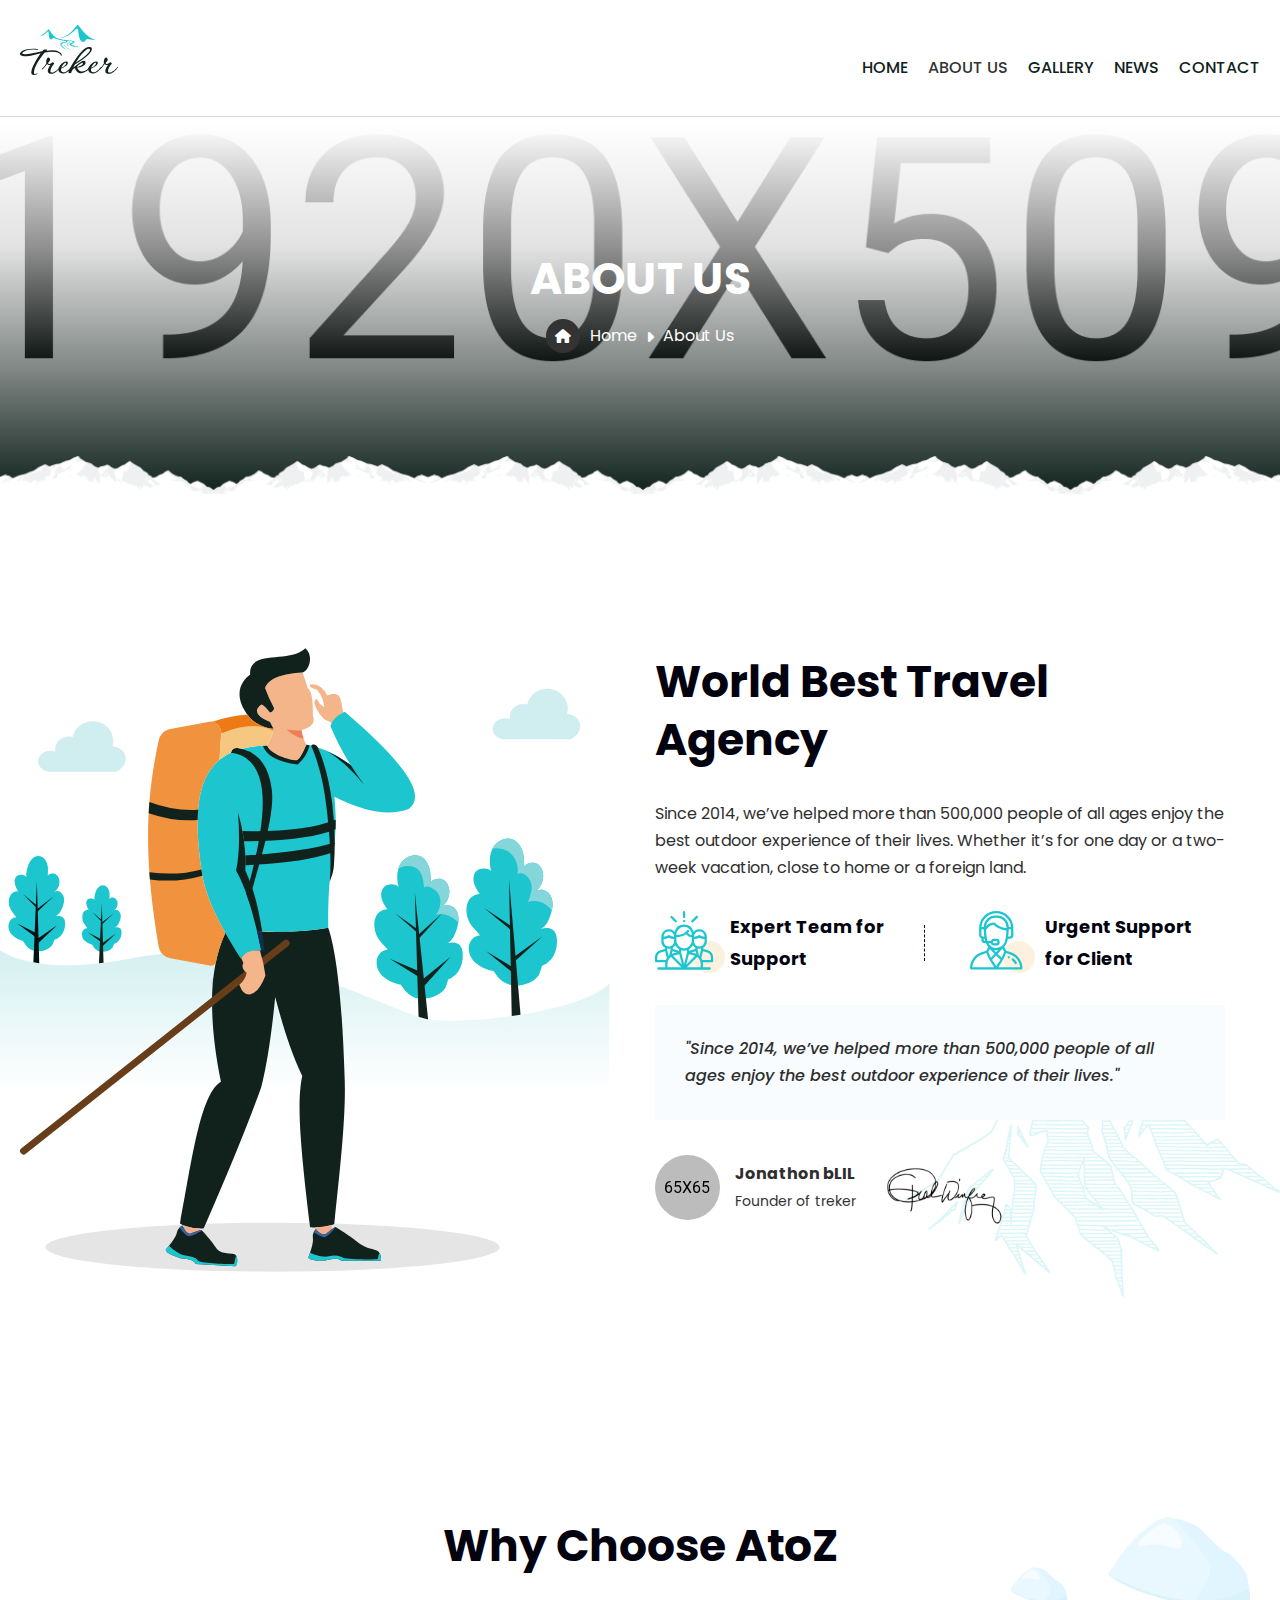
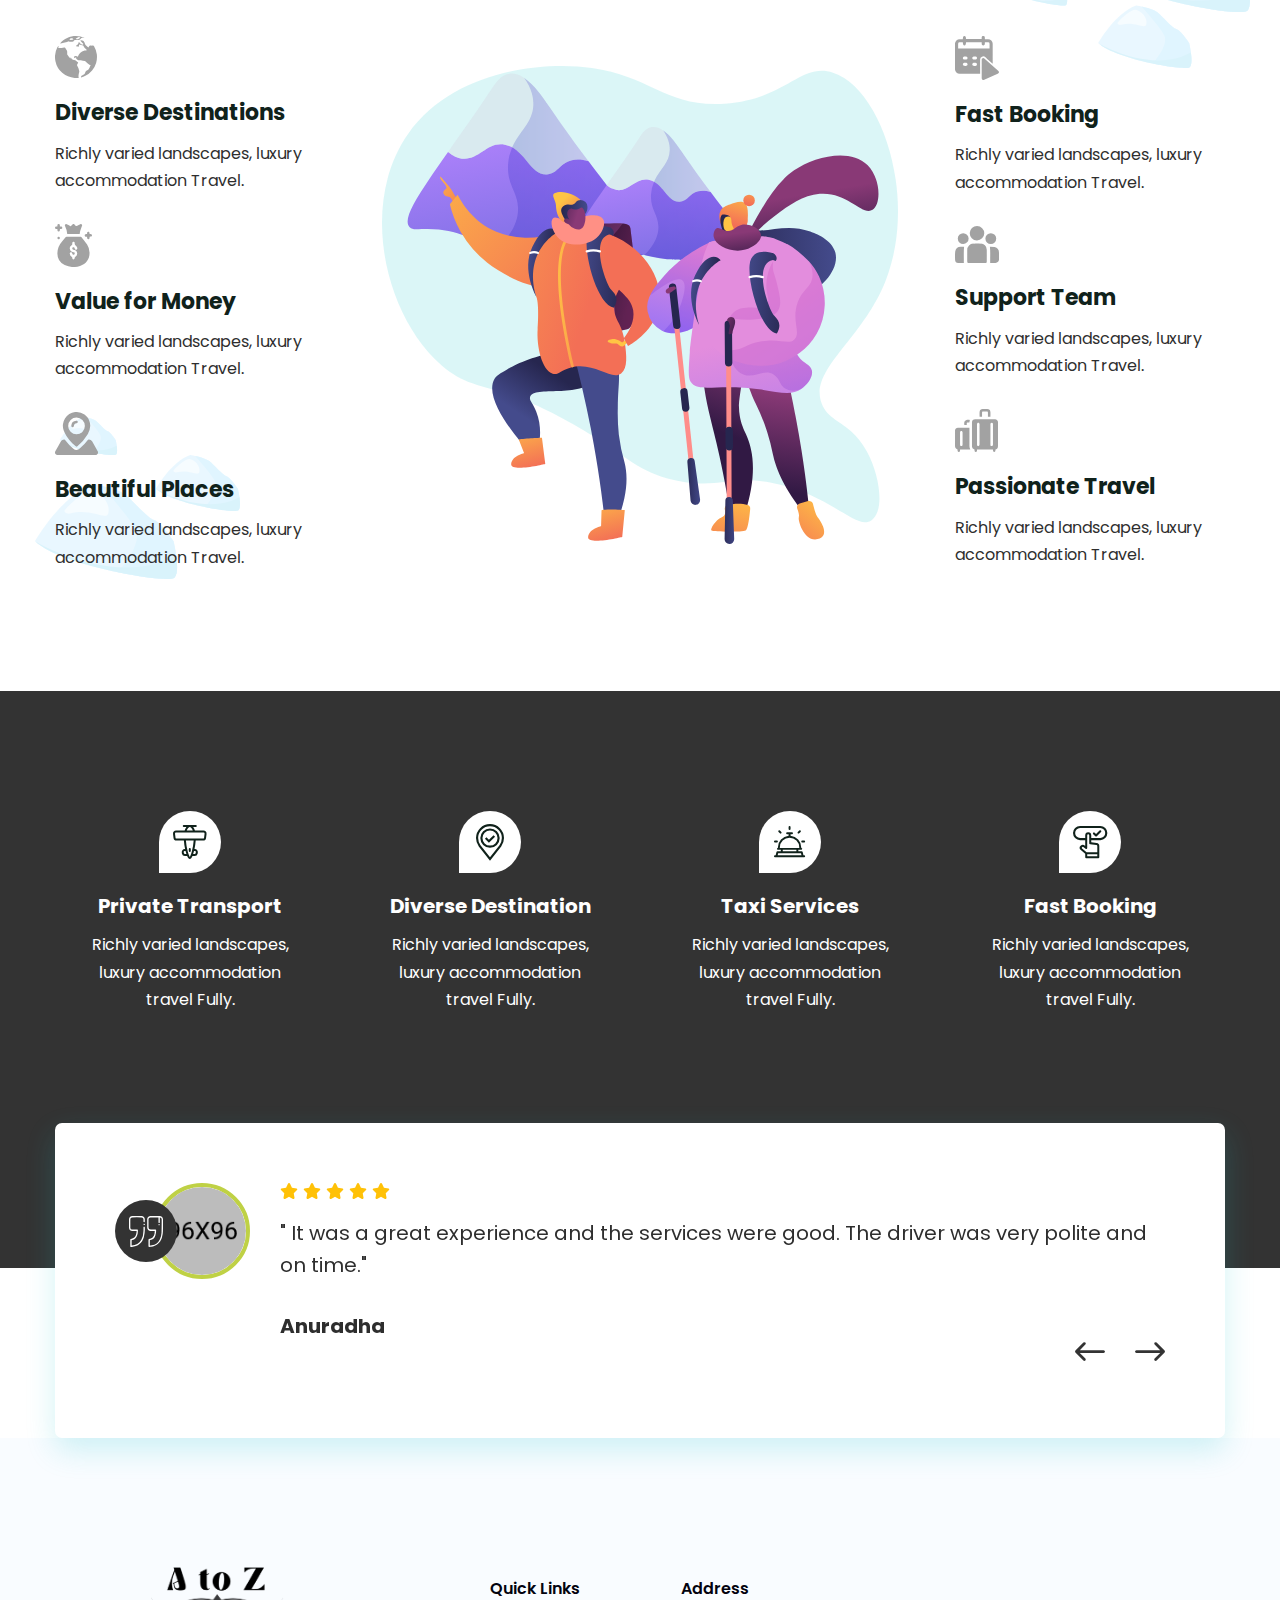
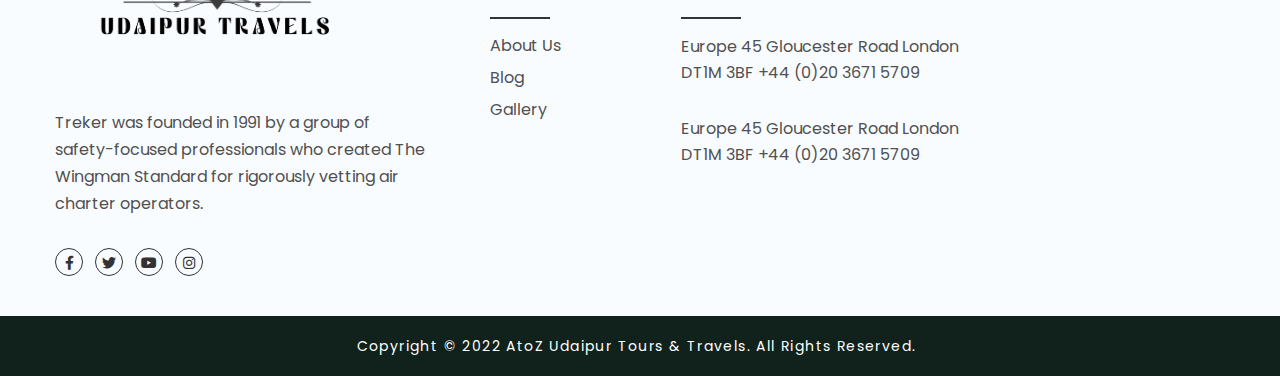
==== about.html @ 9db87d80 "updatw" ====
<!DOCTYPE html>
<html lang="en">
<head>
<meta charset="utf-8">
<title>AtoZ Tours & Travels | About Us</title>
<!-- Stylesheets -->
<link href="css/bootstrap.css" rel="stylesheet">
<link href="css/style.css" rel="stylesheet">
<link rel="shortcut icon" href="images/favicon.png" type="image/x-icon">
<link rel="icon" href="images/favicon.png" type="image/x-icon">
<!-- Responsive -->
<meta http-equiv="X-UA-Compatible" content="IE=edge">
<meta name="viewport" content="width=device-width, initial-scale=1.0, maximum-scale=1.0, user-scalable=0">
<link href="css/responsive.css" rel="stylesheet">
<!--[if lt IE 9]><script src="https://cdnjs.cloudflare.com/ajax/libs/html5shiv/3.7.3/html5shiv.js"></script><![endif]--> 

</head>

<body>
  <div class="page-wrapper"> 
  
    <!-- Preloader -->
    <div class="preloader"></div> 
    <div class="search-backdrop"></div>
    <!-- Main Header-->
    <header class="main-header header-style-two">
        <!-- Header Upper -->
        <div class="header-upper">        
            <div class="auto-container">
                <!-- Main Box -->
                <div class="main-box clearfix">
                    <!--Logo-->
                    <div class="logo-box">
                         <div class="logo"><a href="index.html" title="Treker"><img src="images/logo.svg" alt="" title="Treker"></a></div>
                    </div>

                    <div class="nav-box clearfix">
                        <!--Nav Outer-->
                        <div class="nav-outer clearfix">         
                            <nav class="main-menu">
                                <ul class="navigation clearfix">
                                    <li class="dropdown"><a href="index.html">Home</a>
                                        <ul>
                                            <li><a href="index.html">Home 01</a></li>
                                            <li><a href="index-2.html">Home 02</a></li>
                                        </ul>
                                    </li>
                                    <li class="current dropdown"><a href="about.html">About Us</a>
                                        <!-- <ul>
                                            <li><a href="team.html">Our Team</a></li>
                                            <li><a href="team-member.html">Team Member</a></li>
                                            <li><a href="faq.html">FAQs</a></li>
                                            
                                        </ul> -->
                                    </li>
                                    <li><a href="gallery.html">Gallery</a></li>
                                    <!-- <li class="dropdown"><a href="shop.html">Shop</a>
                                        <ul>
                                            <li><a href="shop.html">Our Shop</a></li>
                                            <li><a href="product-single.html">Product Details</a></li>
                                            <li><a href="wishlist.html">My Wishlist</a></li>
                                            <li><a href="shopping-cart.html">Shopping Cart</a></li>
                                            <li><a href="checkout.html">Checkout</a></li>
                                            <li><a href="signup.html">Signup</a></li>
                                            <li><a href="login.html">Login</a></li>
                                            <li><a href="reset-password.html">Forgot Password</a></li>
                                        </ul>
                                    </li> -->
                                    <!-- <li><a href="destinations.html">Destinations</a></li>
                                    <li><a href="trekking.html">Trekking</a></li>
                                    <li class="dropdown"><a href="#">Pages</a>
                                        <ul>
                                            <li><a href="activities.html">Activities</a></li>
                                            <li><a href="destinations-2.html">Destinations 02</a></li>
                                            <li><a href="tours.html">Tours</a></li>
                                            <li><a href="packages.html">Packages 01</a></li>
                                            <li><a href="packages-2.html">Packages 02</a></li>
                                            <li><a href="booking.html">Booking</a></li>
                                            <li><a href="terms-conditions.html">Terms & Conditions</a></li>
                                            <li><a href="error-page.html">404 Page</a></li>
                                        </ul>
                                    </li> -->
                                    <li class="dropdown"><a href="blog.html">News</a>
                                        <ul>
                                            <li><a href="blog.html">Our Blog</a></li>
                                            
                                            <li><a href="blog-single.html">Blog Details</a></li>
                                        </ul>
                                    </li>
                                    <li><a href="contact.html">Contact</a></li>
                                </ul>
                            </nav>
                            <!-- Main Menu End-->
                        </div>
                        <!--Nav Outer End-->                     
                    </div>

                    <!-- End Header Upper -->
                    

                </div>
            </div>
        </div>
    </header>
    <!--End Main Header -->


    
 

    <!-- Hidden Navigation Bar -->
    <section class="hidden-bar">
        <!-- Hidden Bar Wrapper -->
        <div class="hidden-bar-wrapper">
            <div class="hidden-bar-closer"><span class="icon"><svg class="icon-close" role="presentation" viewBox="0 0 16 14"><path d="M15 0L1 14m14 0L1 0" stroke="currentColor" fill="none" fill-rule="evenodd"></path></svg></span></div>
            <div class="nav-logo-box">
                <div class="logo"><a href="index.html" title="Treker"><img src="images/logo.svg" alt="" title="Treker"></a></div>
            </div>
            <!-- .Side-menu -->
            <div class="side-menu">
                 <ul class="navigation clearfix">
                    <li class="dropdown"><a href="index.html">Home</a>
                        <ul>
                            <li><a href="index.html">Home 01</a></li>
                            <li><a href="index-2.html">Home 02</a></li>
                        </ul>
                    </li>
                    <li class="current dropdown"><a href="about.html">About Us</a>
                        <li><a href="gallery.html">Gallery</a></li>
                      
                    </li>
                    
                    <li class="dropdown"><a href="blog.html">News</a>
                        <ul>
                            <li><a href="blog.html">Our Blog</a></li>
                            
                            <li><a href="blog-single.html">Blog Details</a></li>
                        </ul>
                    </li>
                    <li><a href="contact.html">Contact</a></li>
                </ul>
            </div><!-- /.Side-menu -->
            
        
        </div><!-- / Hidden Bar Wrapper -->
    </section>
    <!-- / Hidden Bar -->

 
   

    <!-- Banner Section -->
    <section class="inner-banner">
        <div class="image-layer" style="background-image: url(images/background/banner-image-1.jpg);"></div>
        <div class="auto-container">
            <div class="content-box">
                <h2>ABOUT US</h2>
                <div class="bread-crumb">
                    <ul class="clearfix">
                        <li><span class="icon-home fa fa-home"></span><a href="index.html">Home</a></li>
                        <li class="current">About Us</li>
                    </ul>
                </div>
            </div>
        </div>
    </section>
    <!--End Banner Section -->

    <!--About Us Section-->
    <section class="about-three">
        <div class="floated-icon right"><img src="images/resource/hills-image.svg" alt="" title=""></div>
        <div class="auto-container">
            <div class="row clearfix">
                <!--Text Col-->
                <div class="text-col col-lg-6 col-md-12 col-sm-12">
                    <div class="inner wow fadeInRight" data-wow-duration="1500ms" data-wow-delay="0ms">
                        <h2>World Best Travel Agency</h2>
                        <div class="text upper-text">Since 2014, we’ve helped more than 500,000 people of all ages enjoy the best outdoor experience of their lives. Whether it’s for one day or a two-week vacation, close to home or a foreign land.</div>
                        <div class="f-blocks clearfix">
                            <div class="f-block">
                                <div class="inner-box">
                                    <div class="icon"><img src="images/resource/about-icon-1.svg" alt="" title=""></div>
                                    <h6>Expert Team for Support</h6>
                                </div>
                            </div>
                            <div class="f-block">
                                <div class="inner-box">
                                    <div class="icon"><img src="images/resource/about-icon-2.svg" alt="" title=""></div>
                                    <h6>Urgent Support for Client</h6>
                                </div>
                            </div>
                        </div>
                        <div class="quote-box">
                            <div class="quote">"Since 2014, we’ve helped more than 500,000 people of all ages enjoy the best outdoor experience of their lives."</div>
                            <div class="quote-info clearfix">
                                <div class="image"><img src="images/resource/about-thumb-1.jpg" alt="" title=""></div>
                                <div class="info">
                                    <span class="name">Jonathon bLIL</span>
                                    <span class="designation">Founder of treker</span>
                                </div>
                                <div class="signature"><img src="images/resource/signature-1.png" alt="" title=""></div>
                            </div>
                        </div>
                    </div>
                </div>
                <!--Image Col-->
                <div class="image-col col-lg-6 col-md-12 col-sm-12">
                    <div class="inner wow fadeInLeft" data-wow-duration="1500ms" data-wow-delay="0ms">
                        <div class="image-box">
                            <img src="images/resource/about-image-3.svg" alt="" title="">
                        </div>
                    </div>
                </div>
            </div>
        </div>
    </section>



    <!--Why Section-->
    <section class="why-section">
        <div class="floated-icon left"><img src="images/resource/stones-left.svg" alt="" title=""></div>
        <div class="floated-icon right"><img src="images/resource/stones-right.svg" alt="" title=""></div>
        <div class="auto-container">

            <div class="title-box centered">
                <h2><span>Why Choose AtoZ</span></h2>
            </div>

            <div class="row clearfix">
                <div class="left-col col-xl-3 col-lg-4 col-md-6 col-sm-12">
                    <div class="inner">
                        <div class="why-block">
                            <div class="inner-box">
                                <div class="icon-box"><img src="images/resource/icon-1.svg" alt="" style="filter: grayscale(100%);"></div>
                                <h4>Diverse Destinations</h4>
                                <div class="text">Richly varied landscapes, luxury accommodation Travel.</div>
                            </div>
                        </div>
                        <div class="why-block">
                            <div class="inner-box">
                                <div class="icon-box"><img src="images/resource/icon-2.svg" alt=""style="filter: grayscale(100%);"></div>
                                <h4>Value for Money</h4>
                                <div class="text">Richly varied landscapes, luxury accommodation Travel.</div>
                            </div>
                        </div>
                        <div class="why-block">
                            <div class="inner-box">
                                <div class="icon-box"><img src="images/resource/icon-3.svg" alt=""style="filter: grayscale(100%);"></div>
                                <h4>Beautiful Places</h4>
                                <div class="text">Richly varied landscapes, luxury accommodation Travel.</div>
                            </div>
                        </div>
                    </div>
                </div>

                <div class="right-col col-xl-3 col-lg-4 col-md-6 col-sm-12">
                    <div class="inner">
                        <div class="why-block">
                            <div class="inner-box">
                                <div class="icon-box"><img src="images/resource/icon-4.svg" alt=""style="filter: grayscale(100%);"></div>
                                <h4>Fast Booking</h4>
                                <div class="text">Richly varied landscapes, luxury accommodation Travel.</div>
                            </div>
                        </div>
                        <div class="why-block">
                            <div class="inner-box">
                                <div class="icon-box"><img src="images/resource/icon-5.svg" alt=""style="filter: grayscale(100%);"></div>
                                <h4>Support Team</h4>
                                <div class="text">Richly varied landscapes, luxury accommodation Travel.</div>
                            </div>
                        </div>
                        <div class="why-block">
                            <div class="inner-box">
                                <div class="icon-box"><img src="images/resource/icon-6.svg" alt=""style="filter: grayscale(100%);"></div>
                                <h4>Passionate Travel</h4>
                                <div class="text">Richly varied landscapes, luxury accommodation Travel.</div>
                            </div>
                        </div>
                    </div>
                </div>

                <div class="image-col col-xl-6 col-lg-4 col-md-12 col-sm-12">
                    <div class="inner">
                        <div class="image-box"><img src="images/resource/why-image-1.svg" alt=""></div>
                    </div>
                </div>

            </div>
        </div>
    </section>

    <!-- Features Section -->
    <section class="features-section">
        <div class="image-layer" style="background-color: #333;"></div>
        <div class="auto-container">
            <div class="upper-box">
                <div class="row clearfix">
                    <!--Block-->
                    <div class="feature-block col-lg-3 col-md-6 col-sm-12">
                        <div class="inner-box">
                            <div class="icon-box"><img src="images/resource/f-icon-1.svg" alt="" ></div>
                            <h5>Private Transport</h5>
                            <div class="text">Richly varied landscapes, luxury accommodation travel Fully.</div>
                        </div>
                    </div>
                    <!--Block-->
                    <div class="feature-block col-lg-3 col-md-6 col-sm-12">
                        <div class="inner-box">
                            <div class="icon-box"><img src="images/resource/f-icon-2.svg" alt="" ></div>
                            <h5>Diverse Destination</h5>
                            <div class="text">Richly varied landscapes, luxury accommodation travel Fully.</div>
                        </div>
                    </div>
                    <!--Block-->
                    <div class="feature-block col-lg-3 col-md-6 col-sm-12">
                        <div class="inner-box">
                            <div class="icon-box"><img src="images/resource/f-icon-3.svg" alt="" ></div>
                            <h5>Taxi Services</h5>
                            <div class="text">Richly varied landscapes, luxury accommodation travel Fully.</div>
                        </div>
                    </div>
                    <!--Block-->
                    <div class="feature-block col-lg-3 col-md-6 col-sm-12">
                        <div class="inner-box">
                            <div class="icon-box"><img src="images/resource/f-icon-4.svg" alt="" ></div>
                            <h5>Fast Booking</h5>
                            <div class="text">Richly varied landscapes, luxury accommodation travel Fully.</div>
                        </div>
                    </div>
                </div>
            </div>
        </div>
        <!-- Review start -->
        <div class="carousel-box">
            <div class="auto-container">
                <div class="inner-box">
                    <div class="reviews-carousel owl-theme owl-carousel">
                        <!--Block-->
                        <div class="slide-item">
                            <div class="inner">
                                <div class="left-image">
                                    <div class="icon"><img src="images/icons/quotes-3.svg" alt=""></div>
                                    <div class="image"><img src="images/resource/rev-thumb-4.png" alt=""></div>
                                </div>
                                <div class="rating"><i class="fa fa-star"></i><i class="fa fa-star"></i><i class="fa fa-star"></i><i class="fa fa-star"></i><i class="fa fa-star"></i></div>
                                <div class="text">" It was a great experience and the services were good. The driver was very polite and on time."
                                </div>
                                <div class="info">
                                    <span class="name">Anuradha</span>
                                    
                                </div>
                            </div>
                        </div>
                        <!--Block-->
                        <div class="slide-item">
                            <div class="inner">
                                <div class="left-image">
                                    <div class="icon"><img src="images/icons/quotes-3.svg" alt=""></div>
                                    <div class="image"><img src="images/resource/rev-thumb-4.png" alt=""></div>
                                </div>
                                <div class="rating"><i class="fa fa-star"></i><i class="fa fa-star"></i><i class="fa fa-star"></i><i class="fa fa-star"></i><i class="fa fa-star"></i></div>
                                <div class="text">"Very happy with the service. Booked cab to Kumbalgarh and back. Car was well maintained and the driver was very friendly. Highly recommend to book them while in Udaipur."
                               </div>
                                <div class="info">
                                    <span class="name">Madhvi Walveker</span>
                                 
                                </div>
                            </div>
                        </div>
                        <!--Block-->
                        <div class="slide-item">
                            <div class="inner">
                                <div class="left-image">
                                    <div class="icon"><img src="images/icons/quotes-3.svg" alt=""></div>
                                    <div class="image"><img src="images/resource/rev-thumb-4.png" alt=""></div>
                                </div>
                                <div class="rating"><i class="fa fa-star"></i><i class="fa fa-star"></i><i class="fa fa-star"></i><i class="fa fa-star"></i><i class="fa fa-star"></i></div>
                                <div class="text">"Great service by Mohammad Rafique from sita mandir to udaipur airport that too in least price and gave info of full udaipur.
"                                </div>
                                <div class="info">
                                    <span class="name">Sakshi Pandey</span>
                                 
                                </div>
                            </div>
                        </div>
                    </div>
                </div>
            </div>
        </div>
    </section>
    

    <!--Main Footer-->
    <footer class="footer-two">
        <div class="bg-layer"></div>
        <div class="upper-section">
            <div class="auto-container">

                <div class="row clearfix">

                    <div class="footer-column col-xl-4 col-lg-12 col-md-12 col-sm-12">
                        <!--Logo-->
                        <div class="footer-logo">
                            <div class="logo"><a href="index.html" title="Treker"><img src="images/resource/logo.png" alt="" title="Treker" style="padding-right:20%;"></a></div>
                        </div>
                        <div class="footer-text">Treker was founded in 1991 by a group of safety-focused professionals who created The Wingman Standard for rigorously vetting air charter operators.</div>
                        <div class="social-links">
                            <ul class="clearfix">
                                <li><a href="#"><i class="fab fa-facebook-f"></i></a></li>
                                <li><a href="#"><i class="fab fa-twitter"></i></a></li>
                                <li><a href="#"><i class="fab fa-youtube"></i></a></li>
                                <li><a href="#"><i class="fab fa-instagram"></i></a></li>
                            </ul>
                        </div>
                    </div>

                    <div class="big-column col-xl-8 col-lg-12 col-md-12 col-sm-12">
                        <div class="row clearfix">

                            <div class="footer-column col-lg-3 col-md-4 col-sm-12">
                                <h6>Quick links</h6>
                                <div class="links">
                                    <ul>
                                        <li><a href="about.html">About us</a></li>
                                        
                                        <li><a href="blog.html">Blog</a></li>
                                        <li><a href="gallery.html">Gallery</a></li>
                                   
                                    </ul>
                                </div>
                            </div>

                            <div class="info-block col-lg-6 col-md-4 col-sm-12">
                                <h6>Address</h6>
                                <div class="info">
                                    <ul>
                                        <li>Europe 45 Gloucester Road London DT1M 3BF <a href="tel:+44(0)2036715709">+44 (0)20 3671 5709</a></li>
                                        <li>Europe 45 Gloucester Road London DT1M 3BF <a href="tel:+44(0)2036715709">+44 (0)20 3671 5709</a></li>
                                    </ul>
                                </div>
                            </div>

                        </div>
                    </div>
                </div>
            </div>
        </div>

        <div class="f-bottom">
            <div class="auto-container">
                <div class="inner clearfix">
                    <div class="copyright" style="margin-left: 15%;" >Copyright &copy; 2022 AtoZ Udaipur Tours & Travels. All Rights Reserved.<span style="visibility: hidden;">Designed by ThemeIM</span> </div>
                </div>
            </div>
        </div>

    </footer>

</div>
<!--End pagewrapper--> 

<!--Scroll to top-->
<div class="scroll-to-top scroll-to-target" data-target="html"><span class="icon"><img src="images/icons/arrow-up.svg" alt="" title="Go To Top"></span></div>

<script src="js/jquery.js"></script>
<script src="js/popper.min.js"></script>
<script src="js/bootstrap.min.js"></script>
<script src="js/jquery-ui.js"></script>
<script src="js/jquery.fancybox.js"></script>
<script src="js/bxslider.js"></script>
<script src="js/touchspin.js"></script>
<script src="js/owl.js"></script>
<script src="js/wow.js"></script>
<script src="js/custom-script.js"></script>
</body>
</html>
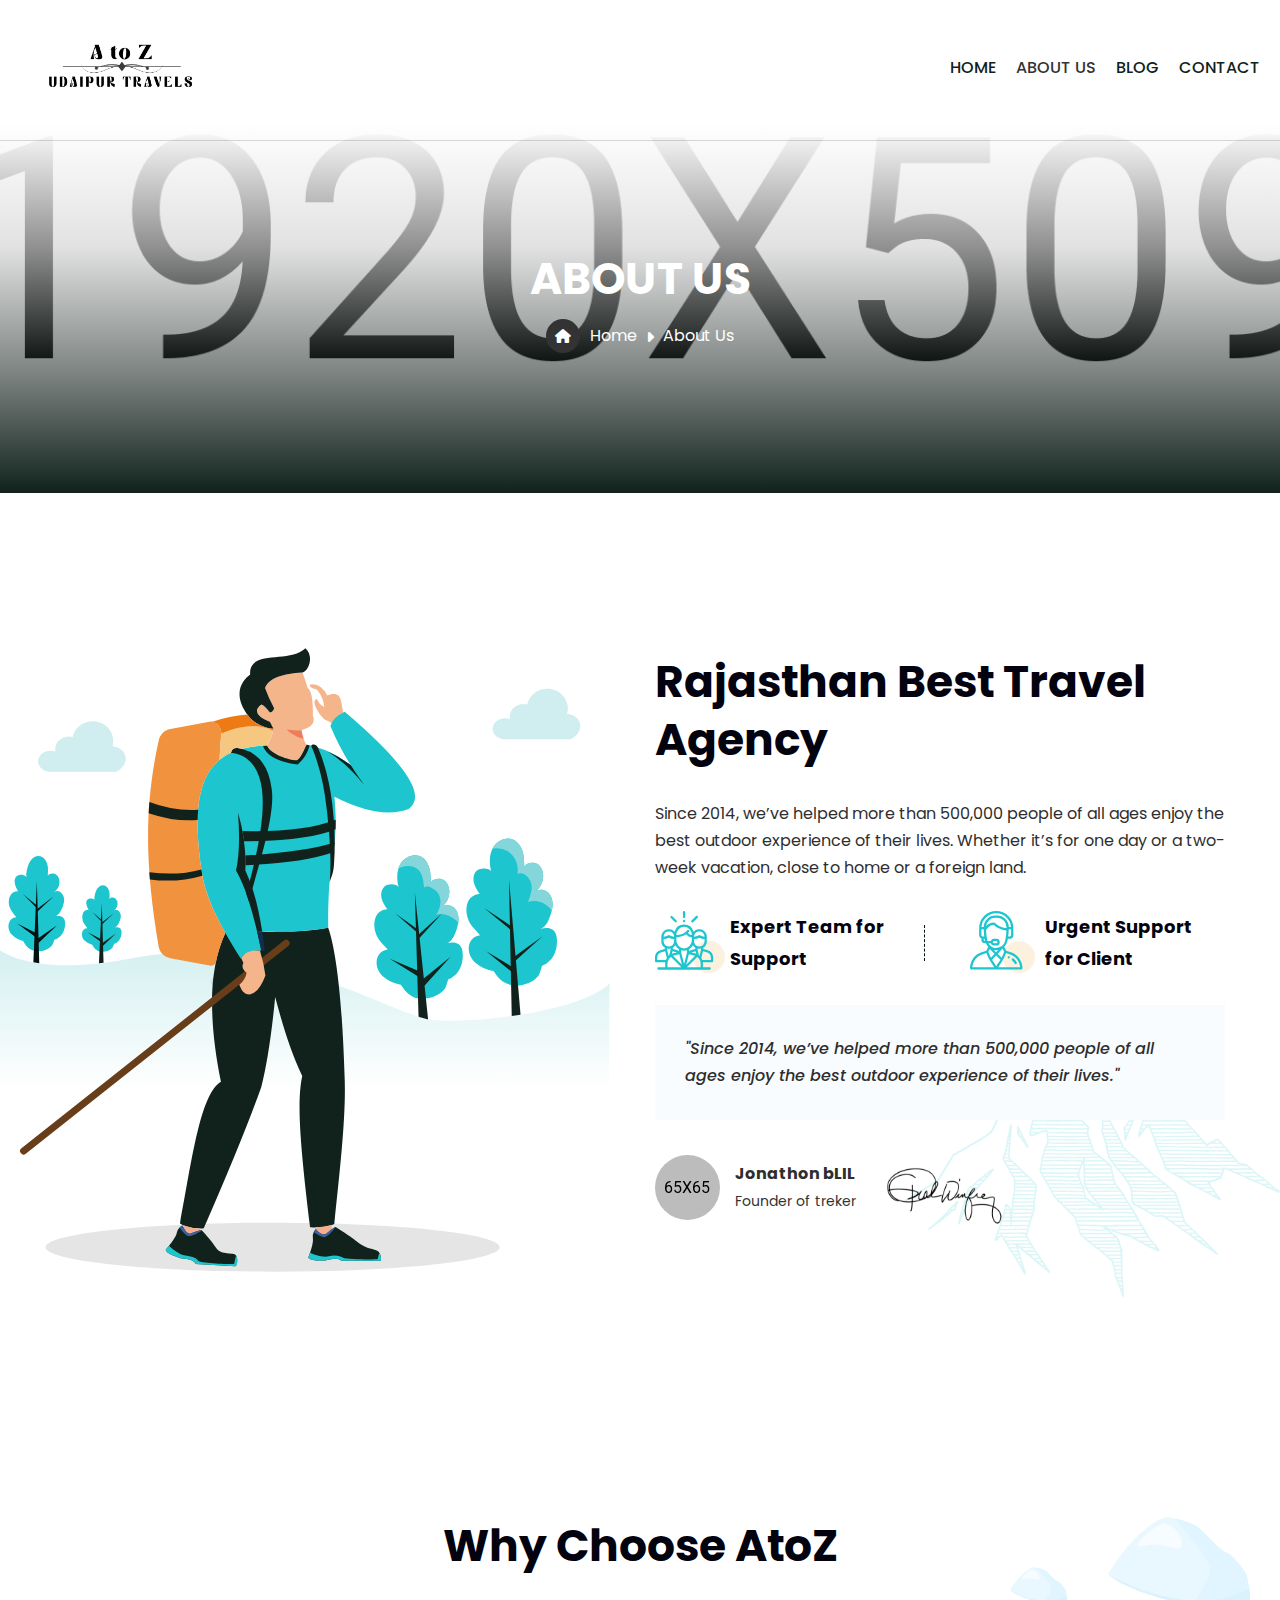
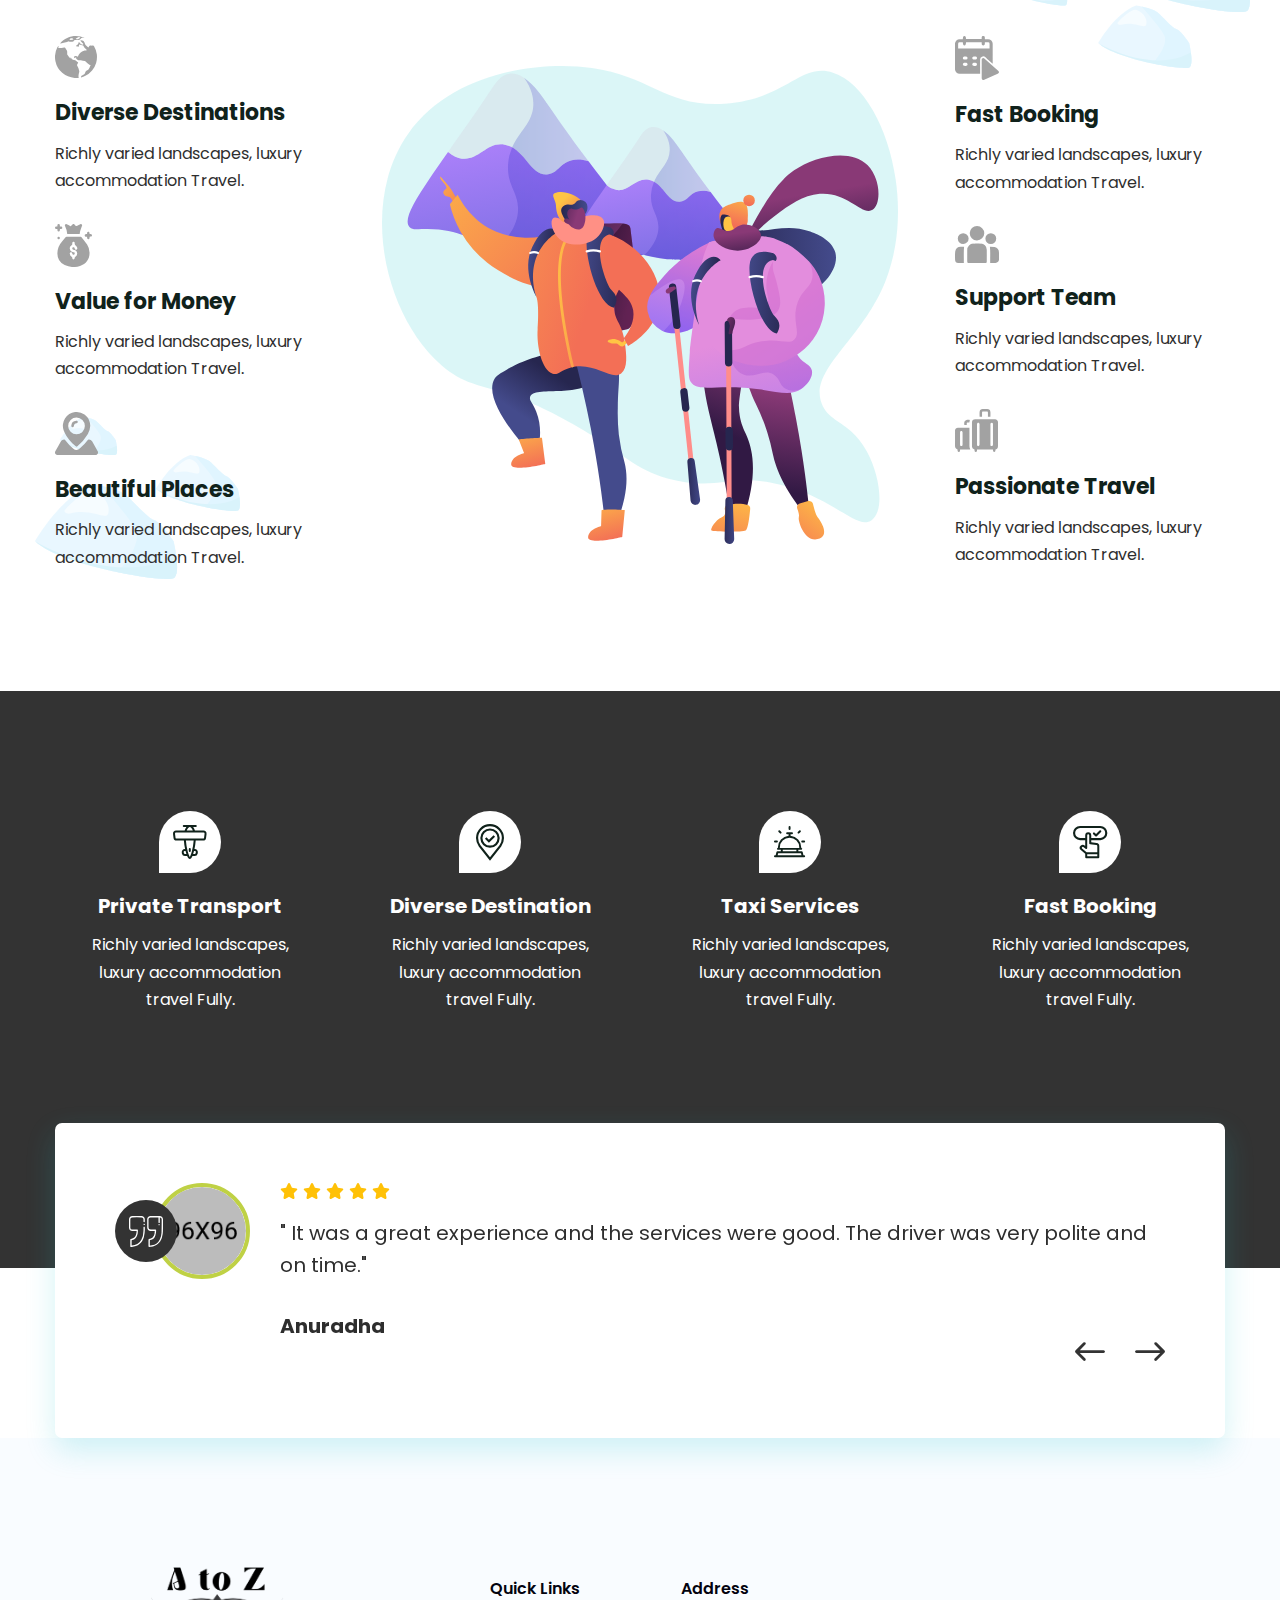
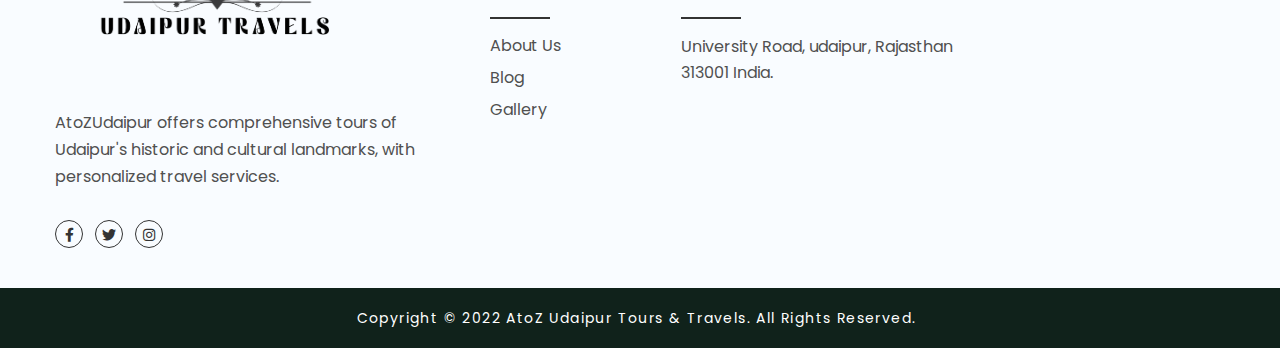
==== commit c03ca19e: "latest changes" ====
--- a/about.html
+++ b/about.html
@@ -31,7 +31,7 @@
                 <div class="main-box clearfix">
                     <!--Logo-->
                     <div class="logo-box">
-                         <div class="logo"><a href="index.html" title="Treker"><img src="images/logo.svg" alt="" title="Treker"></a></div>
+                         <div class="logo"><a href="index.html" title="Treker"><img src="images/resource/logo.png" alt="" title="Treker"style="height: 90px;"></a></div>
                     </div>
 
                     <div class="nav-box clearfix">
@@ -53,7 +53,7 @@
                                             
                                         </ul> -->
                                     </li>
-                                    <li><a href="gallery.html">Gallery</a></li>
+                                    <!-- <li><a href="gallery.html">Gallery</a></li> -->
                                     <!-- <li class="dropdown"><a href="shop.html">Shop</a>
                                         <ul>
                                             <li><a href="shop.html">Our Shop</a></li>
@@ -80,12 +80,8 @@
                                             <li><a href="error-page.html">404 Page</a></li>
                                         </ul>
                                     </li> -->
-                                    <li class="dropdown"><a href="blog.html">News</a>
-                                        <ul>
-                                            <li><a href="blog.html">Our Blog</a></li>
-                                            
-                                            <li><a href="blog-single.html">Blog Details</a></li>
-                                        </ul>
+                                    <li class="dropdown"><a href="blog.html">Blog</a>
+                                       
                                     </li>
                                     <li><a href="contact.html">Contact</a></li>
                                 </ul>
@@ -126,7 +122,7 @@
                         </ul>
                     </li>
                     <li class="current dropdown"><a href="about.html">About Us</a>
-                        <li><a href="gallery.html">Gallery</a></li>
+                        <!-- <li><a href="gallery.html">Gallery</a></li> -->
                       
                     </li>
                     
@@ -174,7 +170,7 @@
                 <!--Text Col-->
                 <div class="text-col col-lg-6 col-md-12 col-sm-12">
                     <div class="inner wow fadeInRight" data-wow-duration="1500ms" data-wow-delay="0ms">
-                        <h2>World Best Travel Agency</h2>
+                        <h2>Rajasthan Best Travel Agency</h2>
                         <div class="text upper-text">Since 2014, we’ve helped more than 500,000 people of all ages enjoy the best outdoor experience of their lives. Whether it’s for one day or a two-week vacation, close to home or a foreign land.</div>
                         <div class="f-blocks clearfix">
                             <div class="f-block">
@@ -404,12 +400,11 @@
                         <div class="footer-logo">
                             <div class="logo"><a href="index.html" title="Treker"><img src="images/resource/logo.png" alt="" title="Treker" style="padding-right:20%;"></a></div>
                         </div>
-                        <div class="footer-text">Treker was founded in 1991 by a group of safety-focused professionals who created The Wingman Standard for rigorously vetting air charter operators.</div>
+                        <div class="footer-text">AtoZUdaipur offers comprehensive tours of Udaipur's historic and cultural landmarks, with personalized travel services.</div>
                         <div class="social-links">
                             <ul class="clearfix">
                                 <li><a href="#"><i class="fab fa-facebook-f"></i></a></li>
                                 <li><a href="#"><i class="fab fa-twitter"></i></a></li>
-                                <li><a href="#"><i class="fab fa-youtube"></i></a></li>
                                 <li><a href="#"><i class="fab fa-instagram"></i></a></li>
                             </ul>
                         </div>
@@ -435,8 +430,8 @@
                                 <h6>Address</h6>
                                 <div class="info">
                                     <ul>
-                                        <li>Europe 45 Gloucester Road London DT1M 3BF <a href="tel:+44(0)2036715709">+44 (0)20 3671 5709</a></li>
-                                        <li>Europe 45 Gloucester Road London DT1M 3BF <a href="tel:+44(0)2036715709">+44 (0)20 3671 5709</a></li>
+                                        <li>University Road, udaipur, Rajasthan 313001 India.
+                                            
                                     </ul>
                                 </div>
                             </div>
--- a/css/style.css
+++ b/css/style.css
@@ -5471,7 +5471,6 @@
   left: 0;
   bottom: -1px;
   width: 100%;
-  background: url(../images/background/banner-pattern.png) bottom center repeat-x;
   height: 39px;
   z-index: 1;
   background-repeat:repeat-x;
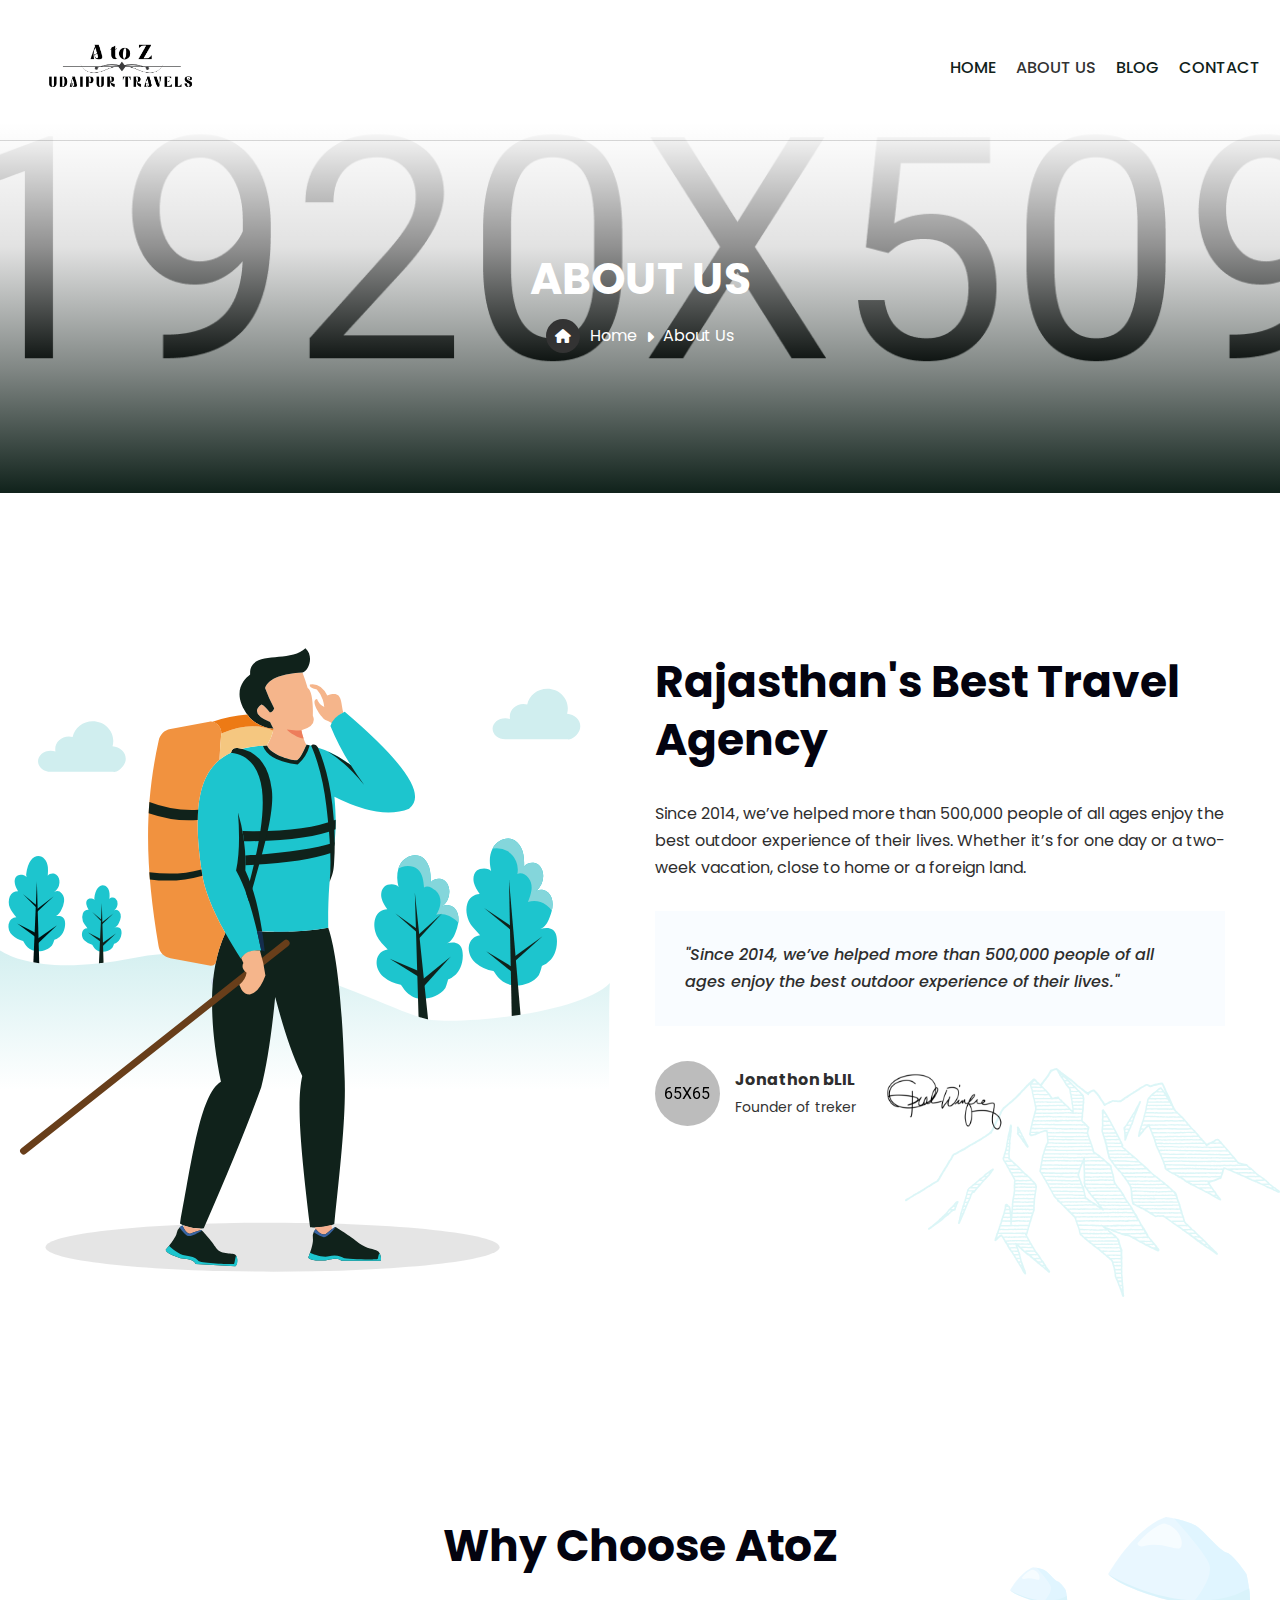
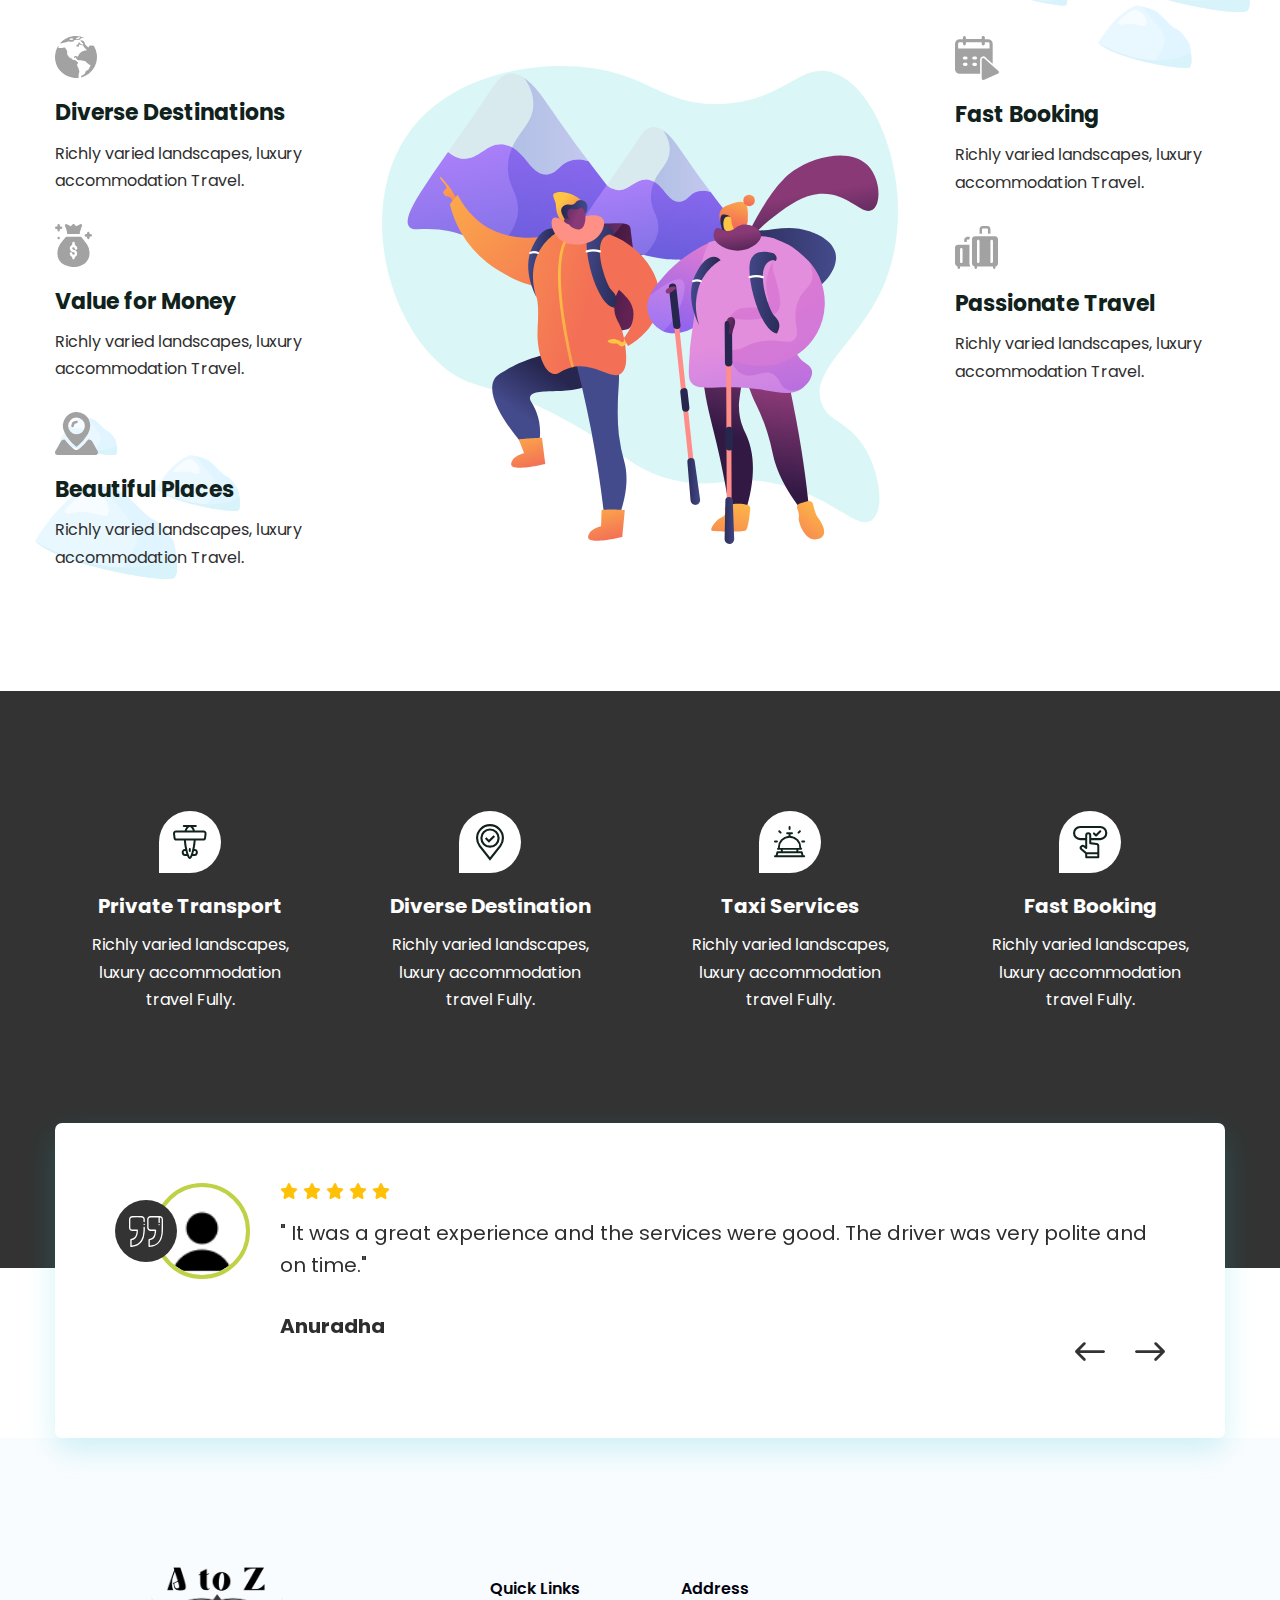
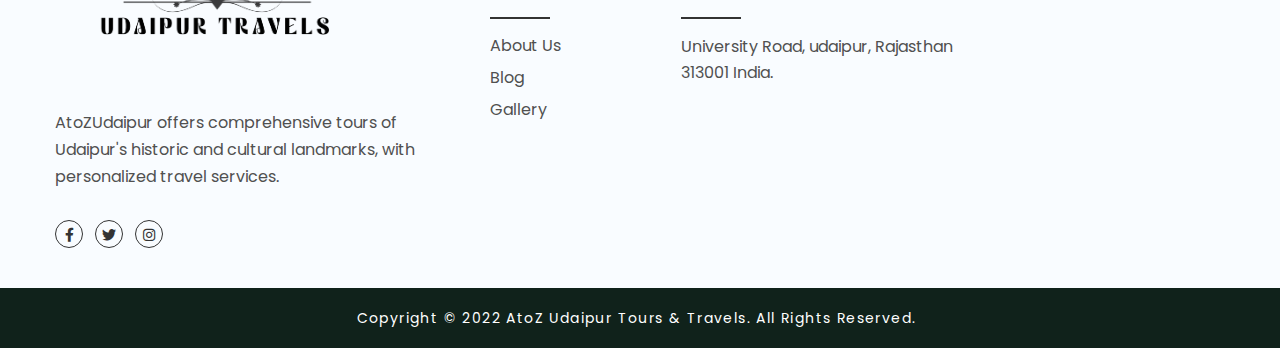
==== commit 4ec4cc7a: "minor changes in home and about us page" ====
--- a/about.html
+++ b/about.html
@@ -40,10 +40,7 @@
                             <nav class="main-menu">
                                 <ul class="navigation clearfix">
                                     <li class="dropdown"><a href="index.html">Home</a>
-                                        <ul>
-                                            <li><a href="index.html">Home 01</a></li>
-                                            <li><a href="index-2.html">Home 02</a></li>
-                                        </ul>
+                                       
                                     </li>
                                     <li class="current dropdown"><a href="about.html">About Us</a>
                                         <!-- <ul>
@@ -116,22 +113,15 @@
             <div class="side-menu">
                  <ul class="navigation clearfix">
                     <li class="dropdown"><a href="index.html">Home</a>
-                        <ul>
-                            <li><a href="index.html">Home 01</a></li>
-                            <li><a href="index-2.html">Home 02</a></li>
-                        </ul>
+                       
                     </li>
                     <li class="current dropdown"><a href="about.html">About Us</a>
                         <!-- <li><a href="gallery.html">Gallery</a></li> -->
                       
                     </li>
                     
-                    <li class="dropdown"><a href="blog.html">News</a>
-                        <ul>
-                            <li><a href="blog.html">Our Blog</a></li>
-                            
-                            <li><a href="blog-single.html">Blog Details</a></li>
-                        </ul>
+                    <li class="dropdown"><a href="blog.html">Blog</a>
+                        
                     </li>
                     <li><a href="contact.html">Contact</a></li>
                 </ul>
@@ -170,22 +160,9 @@
                 <!--Text Col-->
                 <div class="text-col col-lg-6 col-md-12 col-sm-12">
                     <div class="inner wow fadeInRight" data-wow-duration="1500ms" data-wow-delay="0ms">
-                        <h2>Rajasthan Best Travel Agency</h2>
+                        <h2>Rajasthan's Best Travel Agency</h2>
                         <div class="text upper-text">Since 2014, we’ve helped more than 500,000 people of all ages enjoy the best outdoor experience of their lives. Whether it’s for one day or a two-week vacation, close to home or a foreign land.</div>
-                        <div class="f-blocks clearfix">
-                            <div class="f-block">
-                                <div class="inner-box">
-                                    <div class="icon"><img src="images/resource/about-icon-1.svg" alt="" title=""></div>
-                                    <h6>Expert Team for Support</h6>
-                                </div>
-                            </div>
-                            <div class="f-block">
-                                <div class="inner-box">
-                                    <div class="icon"><img src="images/resource/about-icon-2.svg" alt="" title=""></div>
-                                    <h6>Urgent Support for Client</h6>
-                                </div>
-                            </div>
-                        </div>
+                        
                         <div class="quote-box">
                             <div class="quote">"Since 2014, we’ve helped more than 500,000 people of all ages enjoy the best outdoor experience of their lives."</div>
                             <div class="quote-info clearfix">
@@ -259,13 +236,7 @@
                                 <div class="text">Richly varied landscapes, luxury accommodation Travel.</div>
                             </div>
                         </div>
-                        <div class="why-block">
-                            <div class="inner-box">
-                                <div class="icon-box"><img src="images/resource/icon-5.svg" alt=""style="filter: grayscale(100%);"></div>
-                                <h4>Support Team</h4>
-                                <div class="text">Richly varied landscapes, luxury accommodation Travel.</div>
-                            </div>
-                        </div>
+                       
                         <div class="why-block">
                             <div class="inner-box">
                                 <div class="icon-box"><img src="images/resource/icon-6.svg" alt=""style="filter: grayscale(100%);"></div>
@@ -337,7 +308,7 @@
                             <div class="inner">
                                 <div class="left-image">
                                     <div class="icon"><img src="images/icons/quotes-3.svg" alt=""></div>
-                                    <div class="image"><img src="images/resource/rev-thumb-4.png" alt=""></div>
+                                    <div class="image"><img src="images/icons/icons8-person-64.png" alt=""></div>
                                 </div>
                                 <div class="rating"><i class="fa fa-star"></i><i class="fa fa-star"></i><i class="fa fa-star"></i><i class="fa fa-star"></i><i class="fa fa-star"></i></div>
                                 <div class="text">" It was a great experience and the services were good. The driver was very polite and on time."
@@ -353,7 +324,7 @@
                             <div class="inner">
                                 <div class="left-image">
                                     <div class="icon"><img src="images/icons/quotes-3.svg" alt=""></div>
-                                    <div class="image"><img src="images/resource/rev-thumb-4.png" alt=""></div>
+                                    <div class="image"><img src="images/icons/icons8-person-64.png" alt="" ></div>
                                 </div>
                                 <div class="rating"><i class="fa fa-star"></i><i class="fa fa-star"></i><i class="fa fa-star"></i><i class="fa fa-star"></i><i class="fa fa-star"></i></div>
                                 <div class="text">"Very happy with the service. Booked cab to Kumbalgarh and back. Car was well maintained and the driver was very friendly. Highly recommend to book them while in Udaipur."
@@ -369,7 +340,7 @@
                             <div class="inner">
                                 <div class="left-image">
                                     <div class="icon"><img src="images/icons/quotes-3.svg" alt=""></div>
-                                    <div class="image"><img src="images/resource/rev-thumb-4.png" alt=""></div>
+                                    <div class="image"><img src="images/icons/icons8-person-64.png" alt=""></div>
                                 </div>
                                 <div class="rating"><i class="fa fa-star"></i><i class="fa fa-star"></i><i class="fa fa-star"></i><i class="fa fa-star"></i><i class="fa fa-star"></i></div>
                                 <div class="text">"Great service by Mohammad Rafique from sita mandir to udaipur airport that too in least price and gave info of full udaipur.
--- a/css/style.css
+++ b/css/style.css
@@ -12458,4 +12458,4 @@
 
 .ui-datepicker td span, .ui-datepicker td a{
 	text-align:center;
-}+}
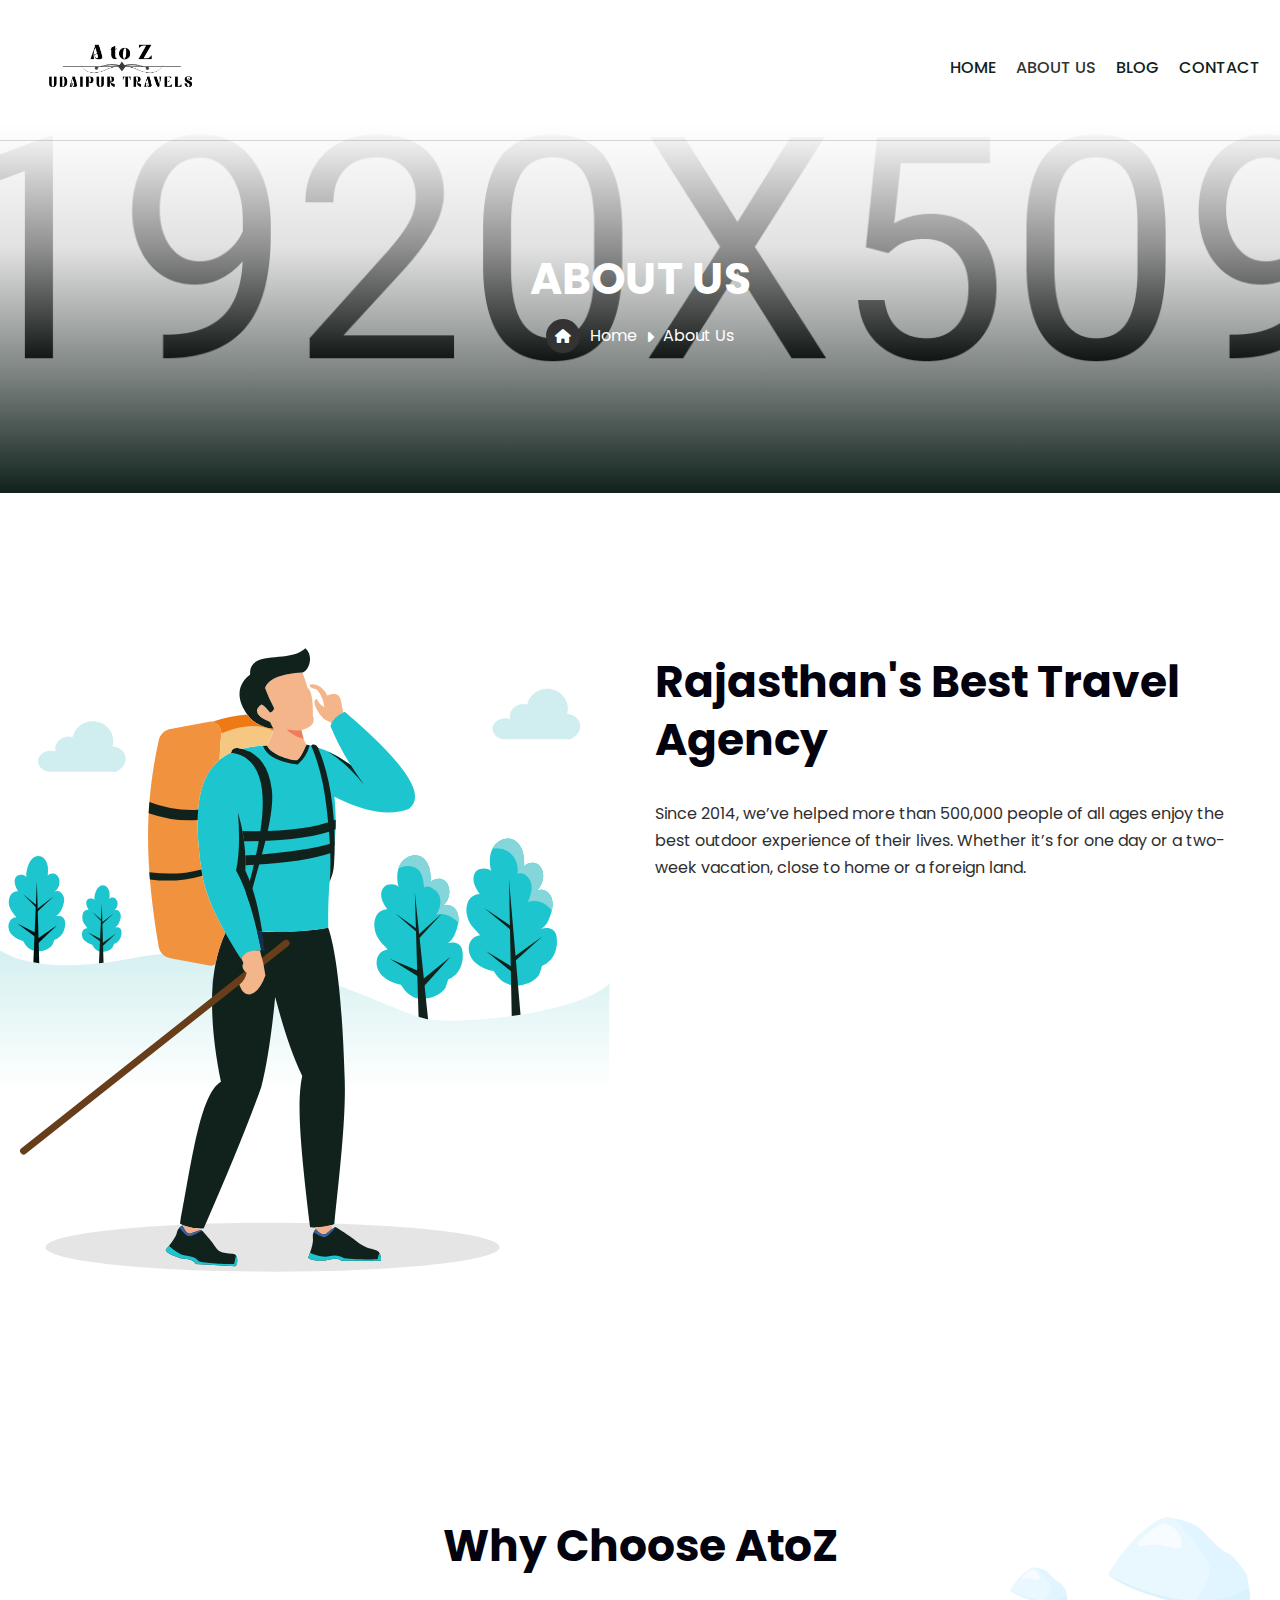
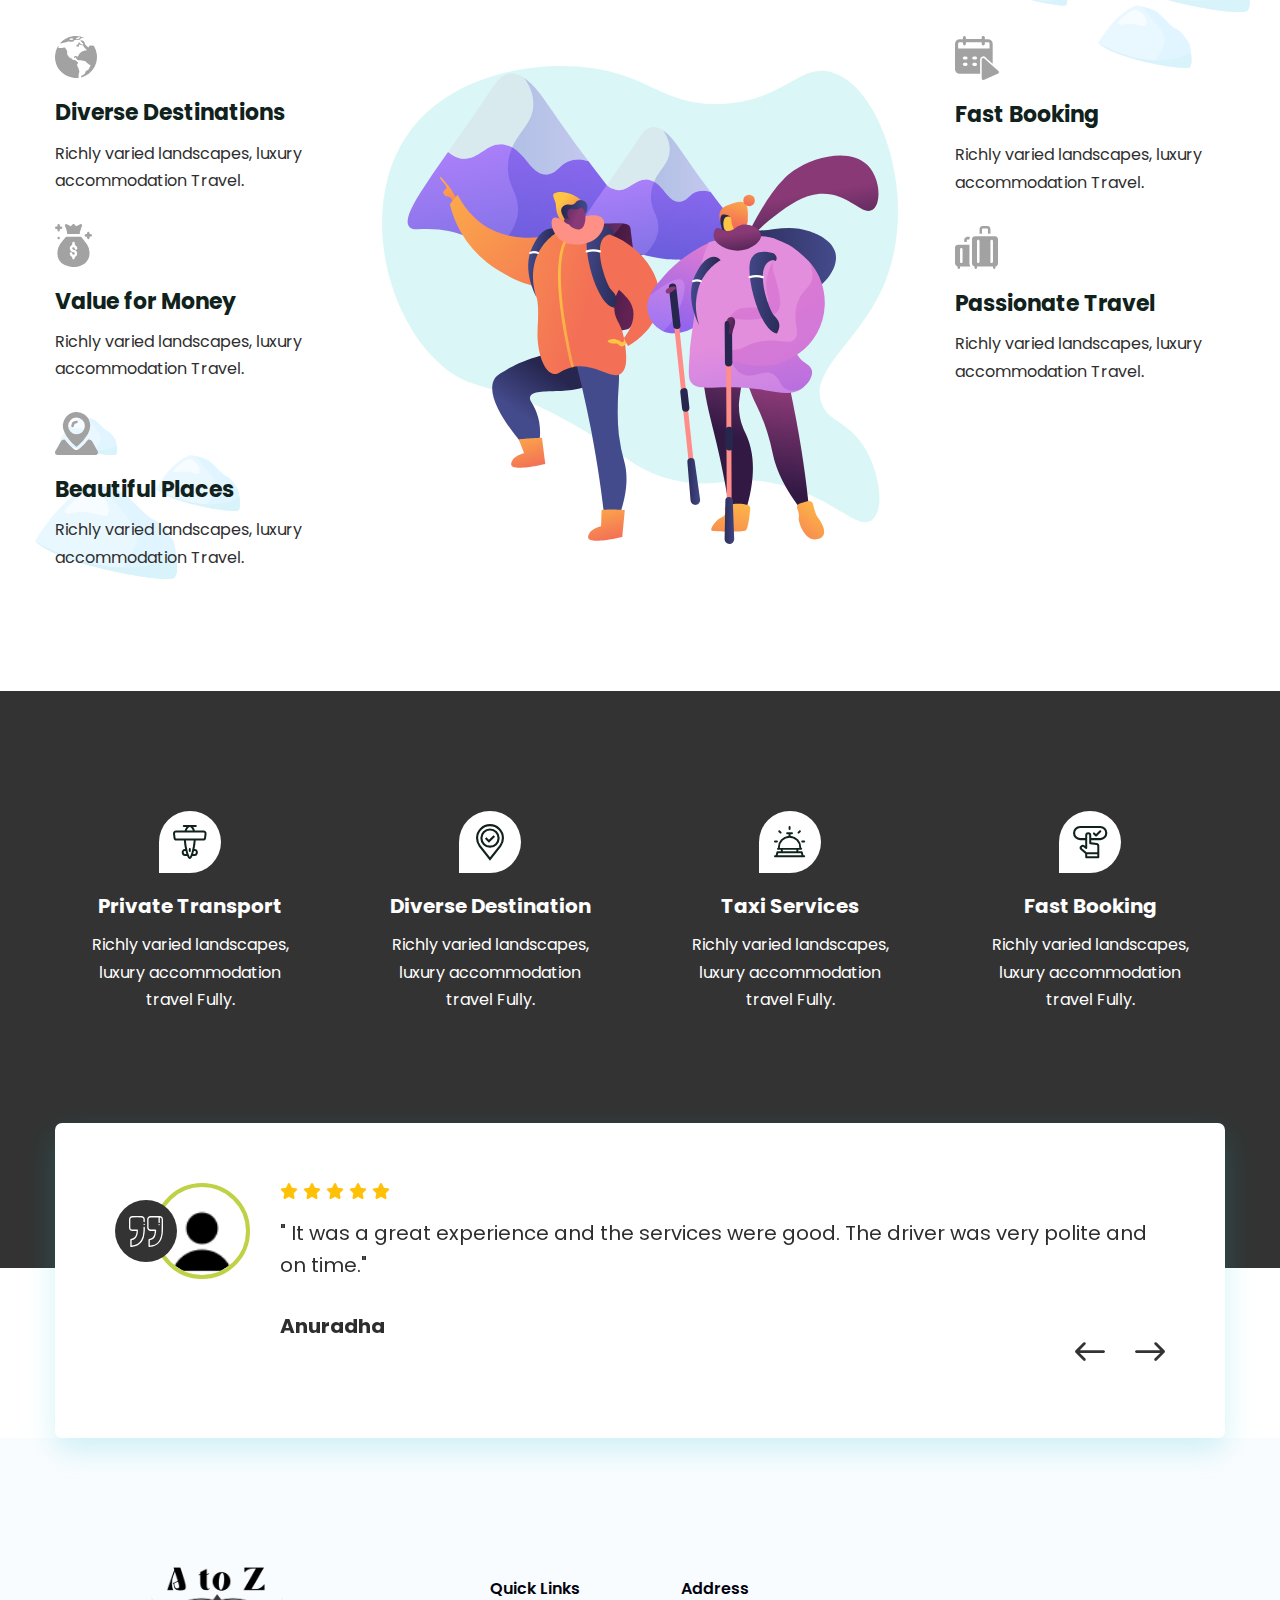
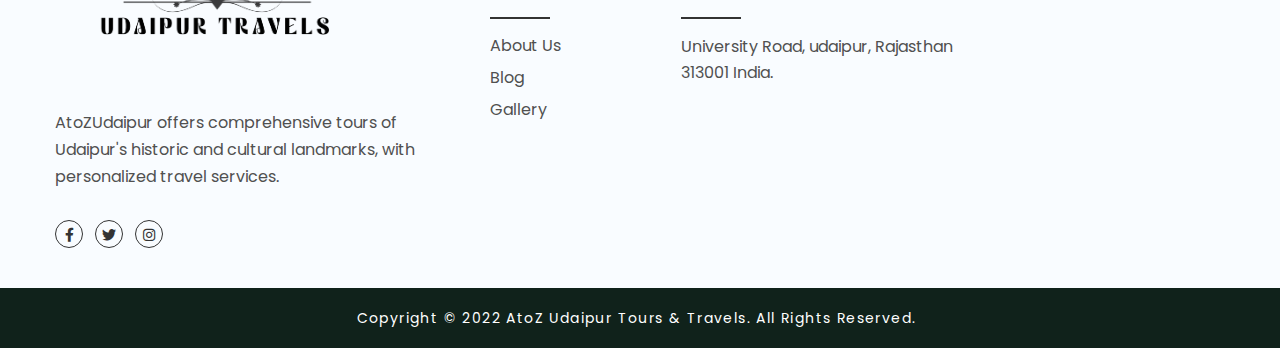
==== commit d9a57c11: "minor changes in about us page" ====
--- a/about.html
+++ b/about.html
@@ -154,7 +154,7 @@
 
     <!--About Us Section-->
     <section class="about-three">
-        <div class="floated-icon right"><img src="images/resource/hills-image.svg" alt="" title=""></div>
+       
         <div class="auto-container">
             <div class="row clearfix">
                 <!--Text Col-->
@@ -163,17 +163,7 @@
                         <h2>Rajasthan's Best Travel Agency</h2>
                         <div class="text upper-text">Since 2014, we’ve helped more than 500,000 people of all ages enjoy the best outdoor experience of their lives. Whether it’s for one day or a two-week vacation, close to home or a foreign land.</div>
                         
-                        <div class="quote-box">
-                            <div class="quote">"Since 2014, we’ve helped more than 500,000 people of all ages enjoy the best outdoor experience of their lives."</div>
-                            <div class="quote-info clearfix">
-                                <div class="image"><img src="images/resource/about-thumb-1.jpg" alt="" title=""></div>
-                                <div class="info">
-                                    <span class="name">Jonathon bLIL</span>
-                                    <span class="designation">Founder of treker</span>
-                                </div>
-                                <div class="signature"><img src="images/resource/signature-1.png" alt="" title=""></div>
-                            </div>
-                        </div>
+                        
                     </div>
                 </div>
                 <!--Image Col-->
